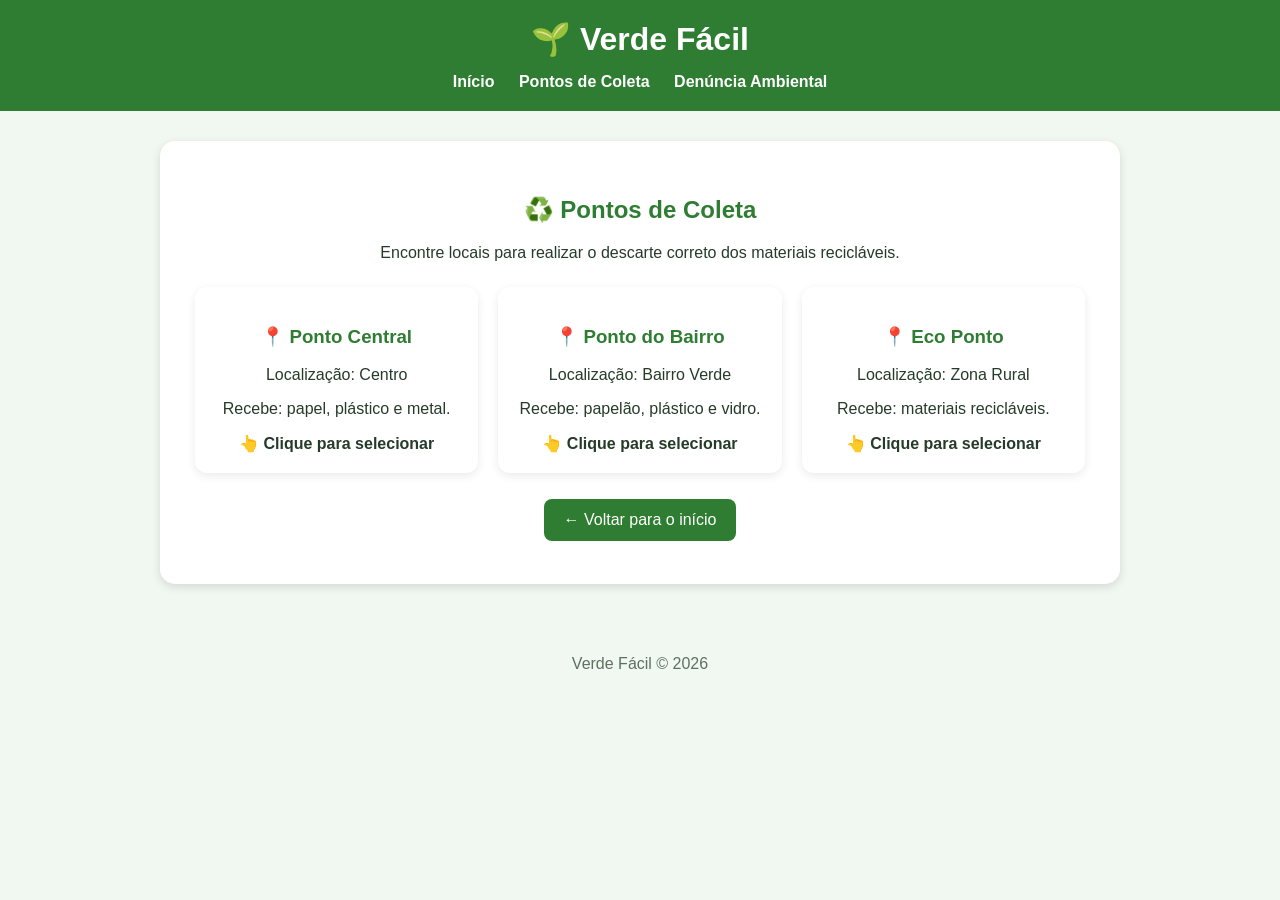
==== pontos.html @ 79d81a95 "Entrega 2 - Verde Fácil" ====
<!DOCTYPE html>
<html lang="pt-BR">

<head>
    <meta charset="UTF-8">
    <meta name="viewport" content="width=device-width, initial-scale=1.0">

    <title>Pontos de Coleta - Verde Fácil</title>

    <link rel="stylesheet" href="style.css">
</head>

<body>

    <header>
        <h1>🌱 Verde Fácil</h1>

        <nav>
            <a href="index.html">Início</a>
            <a href="pontos.html">Pontos de Coleta</a>
            <a href="denuncia.html">Denúncia Ambiental</a>
        </nav>
    </header>

    <main>

        <section class="inicio">

            <h2>♻️ Pontos de Coleta</h2>

            <p>
                Encontre locais para realizar o descarte correto
                dos materiais recicláveis.
            </p>

            <div class="cards">

                <div class="card"
                    onclick="selecionarPonto('Ponto Central', 'Centro', 'papel, plástico e metal')">

                    <h3>📍 Ponto Central</h3>

                    <p>Localização: Centro</p>

                    <p>Recebe: papel, plástico e metal.</p>

                    <strong>👆 Clique para selecionar</strong>

                </div>


                <div class="card"
                    onclick="selecionarPonto('Ponto do Bairro', 'Bairro Verde', 'papelão, plástico e vidro')">

                    <h3>📍 Ponto do Bairro</h3>

                    <p>Localização: Bairro Verde</p>

                    <p>Recebe: papelão, plástico e vidro.</p>

                    <strong>👆 Clique para selecionar</strong>

                </div>


                <div class="card"
                    onclick="selecionarPonto('Eco Ponto', 'Zona Rural', 'materiais recicláveis')">

                    <h3>📍 Eco Ponto</h3>

                    <p>Localização: Zona Rural</p>

                    <p>Recebe: materiais recicláveis.</p>

                    <strong>👆 Clique para selecionar</strong>

                </div>

            </div>


            <div id="pontoSelecionado"></div>


            <br>

            <a href="index.html">
                <button>← Voltar para o início</button>
            </a>

        </section>

    </main>


    <footer>
        <p>Verde Fácil © 2026</p>
    </footer>


    <script>

        function selecionarPonto(nome, localizacao, materiais) {

            document.getElementById("pontoSelecionado").innerHTML = `
                
                <div class="card">

                    <h3>📍 ${nome} selecionado</h3>

                    <p>
                        <strong>Localização:</strong> ${localizacao}
                    </p>

                    <p>
                        <strong>Materiais aceitos:</strong> ${materiais}
                    </p>

                    <p>
                        ✅ Ponto de coleta selecionado com sucesso!
                    </p>

                </div>

            `;
        }

    </script>

    <script src="script.js"></script>

</body>

</html>
---- style.css ----
* {
    box-sizing: border-box;
}

body {
    margin: 0;
    font-family: Arial, sans-serif;
    background-color: #f1f8f2;
    color: #263b29;
}

/* CABEÇALHO */

header {
    background-color: #2e7d32;
    color: white;
    padding: 20px;
    text-align: center;
}

header h1 {
    margin: 0 0 15px;
}

nav a {
    color: white;
    text-decoration: none;
    margin: 0 10px;
    font-weight: bold;
}

nav a:hover {
    text-decoration: underline;
}

/* CONTEÚDO */

main {
    max-width: 1000px;
    margin: auto;
    padding: 30px 20px;
}

.inicio {
    background-color: white;
    padding: 35px;
    border-radius: 15px;
    text-align: center;
    box-shadow: 0 3px 10px #00000020;
}

.inicio h2 {
    color: #2e7d32;
}

/* BOTÕES */

button {
    background-color: #2e7d32;
    color: white;
    border: none;
    padding: 12px 20px;
    border-radius: 8px;
    cursor: pointer;
    font-size: 16px;
    margin: 8px;
}

button:hover {
    background-color: #1b5e20;
}

/* CARDS */

.cards {
    display: flex;
    gap: 20px;
    margin-top: 25px;
}

.card {
    background-color: white;
    padding: 20px;
    border-radius: 12px;
    flex: 1;
    box-shadow: 0 3px 10px #00000015;
}

.card h3 {
    color: #2e7d32;
}

/* FORMULÁRIO */

form {
    max-width: 600px;
    margin: 25px auto;
    text-align: left;
}

label {
    display: block;
    margin-top: 15px;
    font-weight: bold;
}

input,
select,
textarea {
    width: 100%;
    padding: 12px;
    margin-top: 6px;
    border: 1px solid #aaa;
    border-radius: 7px;
    font-size: 15px;
}

textarea {
    resize: vertical;
}

/* RODAPÉ */

footer {
    text-align: center;
    padding: 25px;
    color: #607060;
}

/* CELULAR */

@media (max-width: 700px) {

    nav a {
        display: block;
        margin: 10px;
    }

    .cards {
        flex-direction: column;
    }

    .inicio {
        padding: 25px 15px;
    }
}
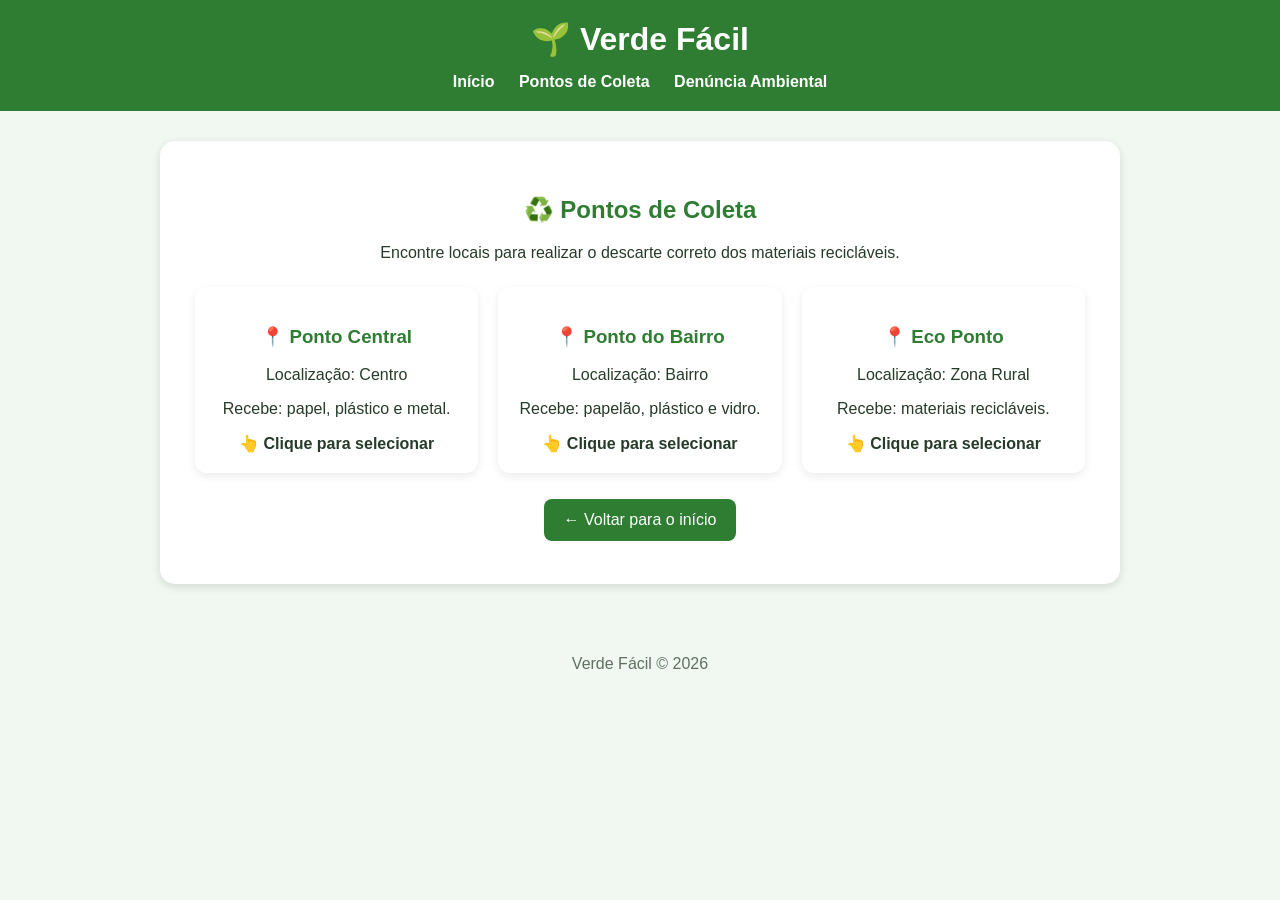
==== commit b81e8fe9: "Atualiza README e pontos de coleta" ====
--- a/pontos.html
+++ b/pontos.html
@@ -50,11 +50,11 @@
 
 
                 <div class="card"
-                    onclick="selecionarPonto('Ponto do Bairro', 'Bairro Verde', 'papelão, plástico e vidro')">
+                    onclick="selecionarPonto('Ponto do Bairro', 'Bairro ', 'papelão, plástico e vidro')">
 
                     <h3>📍 Ponto do Bairro</h3>
 
-                    <p>Localização: Bairro Verde</p>
+                    <p>Localização: Bairro </p>
 
                     <p>Recebe: papelão, plástico e vidro.</p>
 
